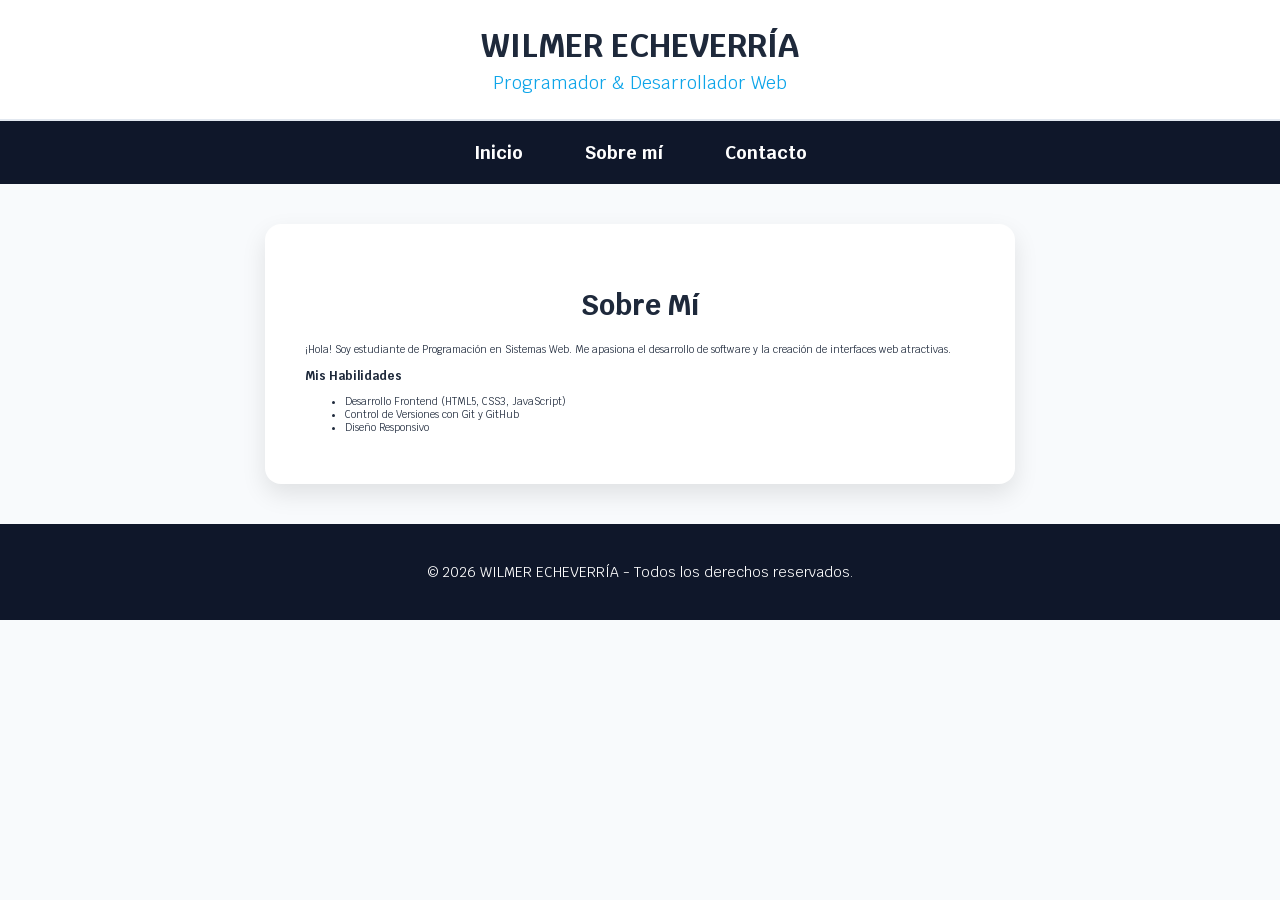
==== nosotros.html @ 616916e1 "Agrega js, validaciones, contador de clics y pagina nosotros.html" ====
<!DOCTYPE html>
<html lang="es">
<head>
    <meta charset="UTF-8">
    <meta name="viewport" content="width=device-width, initial-scale=1.0">
    <title>Sobre Mí - Wilmer Echeverría</title>
    <link href="https://fonts.googleapis.com/css2?family=Krub:wght@400;700&display=swap" rel="stylesheet">
    <link rel="stylesheet" href="css/styles.css">
</head>
<body>

    <header>
        <h1 class="titulo">
            WILMER ECHEVERRÍA
            <span>Programador & Desarrollador Web</span>
        </h1>
    </header>

    <div class="nav-bg">
        <nav class="navegacion-principal">
            <a href="index.html">Inicio</a>
            <a href="nosotros.html">Sobre mí</a>
            <a href="index.html#contacto">Contacto</a>
        </nav>
    </div>

    <main class="contacto">
        <h2>Sobre Mí</h2>
        <p>¡Hola! Soy estudiante de Programación en Sistemas Web. Me apasiona el desarrollo de software y la creación de interfaces web atractivas.</p>
        
        <h3>Mis Habilidades</h3>
        <ul>
            <li>Desarrollo Frontend (HTML5, CSS3, JavaScript)</li>
            <li>Control de Versiones con Git y GitHub</li>
            <li>Diseño Responsivo</li>
        </ul>
    </main>

    <footer class="footer">
        <p>&copy; 2026 WILMER ECHEVERRÍA - Todos los derechos reservados.</p>
    </footer>

    <script src="js/script.js"></script>
</body>
</html>
---- css/styles.css ----
:root {
    /* Nueva Paleta de Colores Personalizada */
    --blanco: #ffffff;
    --oscuro: #1e293b;        /* Azul oscuro moderno */
    --primario: #0ea5e9;      /* Azul cian vibrante */
    --secundario: #0f172a;    /* Fondo de navegación y encabezados */
    --fondo-suave: #f8fafc;   /* Gris de fondo limpio */
    --sombra: rgba(0, 0, 0, 0.1);
}

* {
    box-sizing: border-box;
}

html {
    font-size: 62.5%;
}

body {
    font-family: 'Krub', sans-serif;
    margin: 0;
    background-color: var(--fondo-suave);
    color: var(--oscuro);
}

.contenedor {
    margin: 0 auto;
    max-width: 110rem;
    width: 90%;
}

/* Encabezado */
header {
    background-color: var(--blanco);
    padding: 2.5rem 0;
    border-bottom: 2px solid #e2e8f0;
}

h1 {
    font-size: 3.2rem;
    text-align: center;
    color: var(--oscuro);
    margin: 0;
    font-weight: 700;
}

h1 span {
    display: block;
    font-size: 1.8rem;
    color: var(--primario);
    font-weight: 400;
    margin-top: 0.5rem;
}

/* Navegación */
.nav-bg {
    background-color: var(--secundario);
}

.navegacion-principal {
    display: flex;
    justify-content: center;
    gap: 3rem;
    padding: 1.2rem 0;
}

.navegacion-principal a {
    color: var(--blanco);
    text-decoration: none;
    font-size: 1.8rem;
    font-weight: bold;
    padding: 0.8rem 1.6rem;
    border-radius: 0.8rem;
    transition: all 0.3s ease;
}

.navegacion-principal a:hover {
    background-color: var(--primario);
    color: var(--blanco);
}

/* Hero */
.hero {
    /* Reemplaza 'fondo-hero.png' por el nombre y extensión exactos de tu imagen */
    background-image: linear-gradient(135deg, rgba(15, 23, 42, 0.7), rgba(14, 165, 233, 0.7)), url('../img/fondo-hero.jpg');
    background-repeat: no-repeat;
    background-size: cover;
    background-position: center;
    height: 450px;
    position: relative;
    display: flex;
    align-items: center;
    justify-content: center;
}

.contenido-hero {
    text-align: center;
    color: var(--blanco);
}

.contenido-hero h2 {
    font-size: 3.5rem;
    margin-bottom: 1rem;
}

.contenido-hero span {
    color: var(--primario);
}

.ubicacion p {
    font-size: 2rem;
    margin: 0.5rem 0;
}

/* Botón */
.boton {
    background-color: var(--primario);
    color: var(--blanco);
    padding: 1.2rem 3.5rem;
    margin-top: 2rem;
    font-size: 1.8rem;
    text-decoration: none;
    text-transform: uppercase;
    font-weight: bold;
    border-radius: 0.8rem;
    display: inline-block;
    border: none;
    cursor: pointer;
    box-shadow: 0 4px 10px var(--sombra);
    transition: transform 0.2s ease, background-color 0.3s ease;
}

.boton:hover {
    background-color: #0284c7;
    transform: translateY(-2px);
}

/* Formulario de Contacto */
.contacto {
    background-color: var(--blanco);
    padding: 4rem;
    border-radius: 1.6rem;
    max-width: 750px;
    margin: 4rem auto;
    box-shadow: 0 10px 25px var(--sombra);
}

.contacto h2 {
    color: var(--oscuro);
    text-align: center;
    font-size: 2.8rem;
    margin-bottom: 2rem;
}

label {
    color: var(--oscuro);
    font-weight: bold;
    display: block;
    margin-bottom: 0.8rem;
    font-size: 1.5rem;
}

input,
textarea,
select {
    width: 100%;
    padding: 1.2rem;
    border: 1px solid #cbd5e1;
    border-radius: 0.8rem;
    margin-bottom: 2rem;
    font-size: 1.6rem;
    font-family: inherit;
    background-color: #f8fafc;
}

input:focus,
textarea:focus {
    outline: 2px solid var(--primario);
    background-color: var(--blanco);
}

textarea {
    height: 18rem;
    resize: vertical;
}

/* Footer */
.footer {
    text-align: center;
    padding: 2.5rem 0;
    background-color: var(--secundario);
    color: var(--blanco);
    font-size: 1.4rem;
    margin-top: 4rem;
}

img {
    border-radius: 12px;
    max-width: 100%;
}



/* ==========================================
   RESPONSIVE DESIGN (Media Queries)
   ========================================== */

/* Pantallas móviles (menos de 768px) */
@media (max-width: 768px) {
    .navegacion-principal {
        flex-direction: column; /* Apila los botones de navegación */
        align-items: center;
        gap: 1rem;
    }

    .navegacion-principal a {
        width: 100%;
        text-align: center;
    }

    .hero {
        height: 350px;
        padding: 2rem;
    }

    .contenido-hero h2 {
        font-size: 2.4rem;
    }

    .contacto {
        padding: 2rem;
        width: 95%;
    }

    h1 {
        font-size: 2.5rem;
    }
}
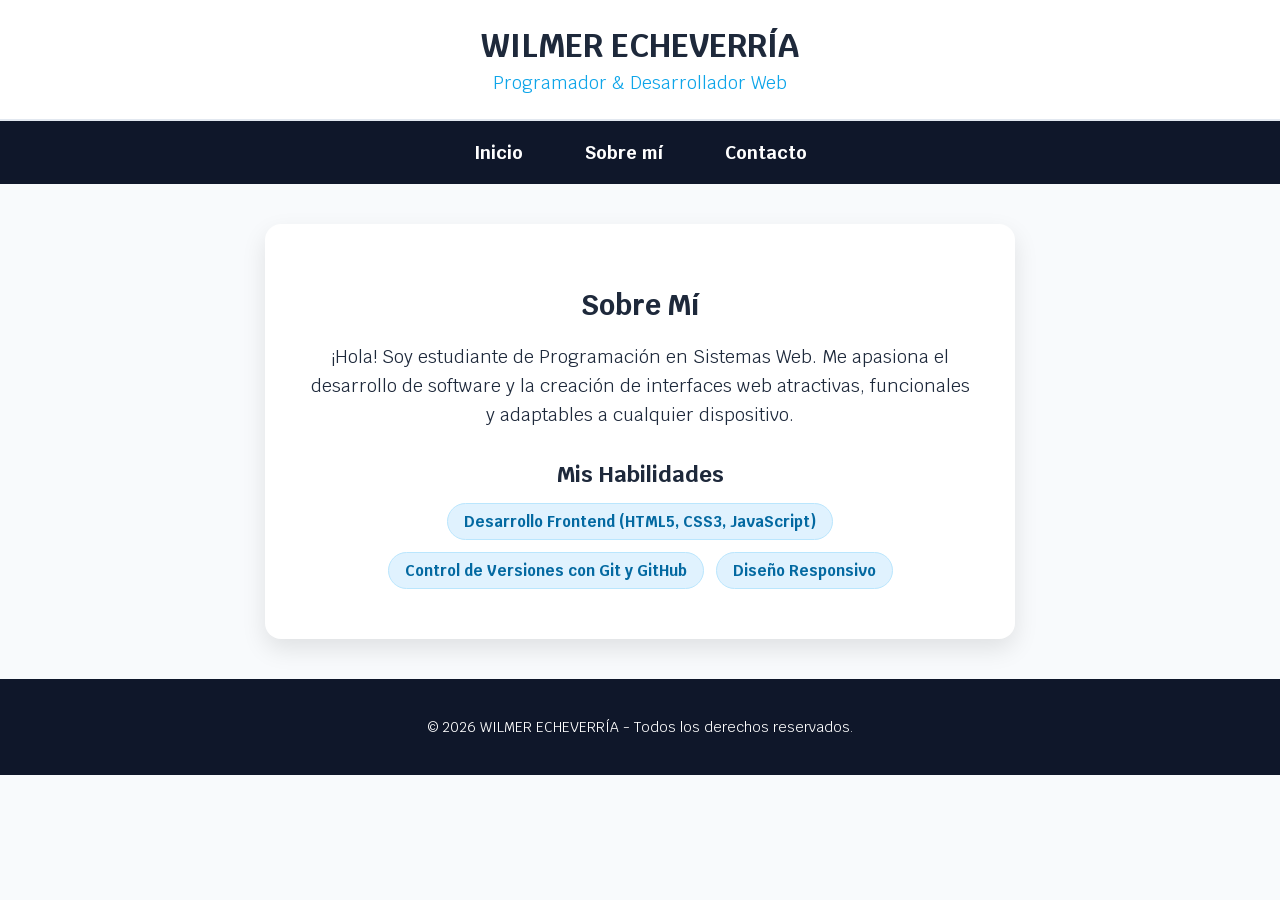
==== commit 3d611e2f: "Documenta y optimiza estructura semantica en nosotros.html" ====
--- a/nosotros.html
+++ b/nosotros.html
@@ -1,14 +1,24 @@
 <!DOCTYPE html>
 <html lang="es">
 <head>
+    <!-- Configuración de caracteres y adaptabilidad en dispositivos móviles -->
     <meta charset="UTF-8">
     <meta name="viewport" content="width=device-width, initial-scale=1.0">
     <title>Sobre Mí - Wilmer Echeverría</title>
+
+    <!-- Carga de la tipografía principal desde Google Fonts -->
     <link href="https://fonts.googleapis.com/css2?family=Krub:wght@400;700&display=swap" rel="stylesheet">
+
+    <!-- Optimización y vinculación de la hoja de estilos CSS -->
+    <link rel="preload" href="css/styles.css" as="style">
     <link rel="stylesheet" href="css/styles.css">
 </head>
+
 <body>
 
+    <!-- ==========================================
+         1. ENCABEZADO PRINCIPAL (HEADER)
+         ========================================== -->
     <header>
         <h1 class="titulo">
             WILMER ECHEVERRÍA
@@ -16,30 +26,44 @@
         </h1>
     </header>
 
+    <!-- ==========================================
+         2. NAVEGACIÓN PRINCIPAL
+         ========================================== -->
     <div class="nav-bg">
-        <nav class="navegacion-principal">
+        <nav class="navegacion-principal contenedor">
             <a href="index.html">Inicio</a>
             <a href="nosotros.html">Sobre mí</a>
             <a href="index.html#contacto">Contacto</a>
         </nav>
     </div>
 
-    <main class="contacto">
-        <h2>Sobre Mí</h2>
-        <p>¡Hola! Soy estudiante de Programación en Sistemas Web. Me apasiona el desarrollo de software y la creación de interfaces web atractivas.</p>
-        
-        <h3>Mis Habilidades</h3>
-        <ul>
-            <li>Desarrollo Frontend (HTML5, CSS3, JavaScript)</li>
-            <li>Control de Versiones con Git y GitHub</li>
-            <li>Diseño Responsivo</li>
-        </ul>
+    <!-- ==========================================
+         3. CONTENIDO PRINCIPAL (MAIN)
+         ========================================== -->
+    <main class="contenedor">
+        <!-- Tarjeta de información personal -->
+        <section class="contacto">
+            <h2>Sobre Mí</h2>
+            <p>¡Hola! Soy estudiante de Programación en Sistemas Web. Me apasiona el desarrollo de software y la creación de interfaces web atractivas, funcionales y adaptables a cualquier dispositivo.</p>
+            
+            <h3>Mis Habilidades</h3>
+            <!-- Lista adaptada dinámicamente mediante las cápsulas CSS -->
+            <ul>
+                <li>Desarrollo Frontend (HTML5, CSS3, JavaScript)</li>
+                <li>Control de Versiones con Git y GitHub</li>
+                <li>Diseño Responsivo</li>
+            </ul>
+        </section>
     </main>
 
+    <!-- ==========================================
+         4. PIE DE PÁGINA (FOOTER)
+         ========================================== -->
     <footer class="footer">
         <p>&copy; 2026 WILMER ECHEVERRÍA - Todos los derechos reservados.</p>
     </footer>
 
+    <!-- Script de interacción JavaScript -->
     <script src="js/script.js"></script>
 </body>
 </html>
--- a/css/styles.css
+++ b/css/styles.css
@@ -1,21 +1,30 @@
+/* ==========================================
+   1. VARIABLES DE ENTORNO Y PALETA DE COLORES
+   ========================================== */
 :root {
-    /* Nueva Paleta de Colores Personalizada */
     --blanco: #ffffff;
-    --oscuro: #1e293b;        /* Azul oscuro moderno */
-    --primario: #0ea5e9;      /* Azul cian vibrante */
-    --secundario: #0f172a;    /* Fondo de navegación y encabezados */
-    --fondo-suave: #f8fafc;   /* Gris de fondo limpio */
-    --sombra: rgba(0, 0, 0, 0.1);
-}
-
+    --oscuro: #1e293b;        /* Azul oscuro moderno para textos e interfaces */
+    --primario: #0ea5e9;      /* Azul cian vibrante para acentos y botones */
+    --secundario: #0f172a;    /* Azul profundo para navegación y footers */
+    --fondo-suave: #f8fafc;   /* Gris claro de fondo general */
+    --sombra: rgba(0, 0, 0, 0.1); /* Sombra difuminada para tarjetas */
+}
+
+/* ==========================================
+   2. REINICIO DE ESTILOS Y BASE GLOBAL
+   ========================================== */
+/* Aplica el modelo de caja border-box a todos los elementos */
 * {
     box-sizing: border-box;
 }
 
+/* Establece 1rem = 10px para facilitar el escalado tipográfico */
 html {
     font-size: 62.5%;
-}
-
+    scroll-behavior: smooth;
+}
+
+/* Configuración básica de tipografía, márgenes y color de fondo general */
 body {
     font-family: 'Krub', sans-serif;
     margin: 0;
@@ -23,13 +32,16 @@
     color: var(--oscuro);
 }
 
+/* Contenedor genérico para centrar contenido */
 .contenedor {
     margin: 0 auto;
     max-width: 110rem;
     width: 90%;
 }
 
-/* Encabezado */
+/* ==========================================
+   3. ENCABEZADO PRINCIPAL (HEADER)
+   ========================================== */
 header {
     background-color: var(--blanco);
     padding: 2.5rem 0;
@@ -44,6 +56,7 @@
     font-weight: 700;
 }
 
+/* Subtítulo bajo el nombre */
 h1 span {
     display: block;
     font-size: 1.8rem;
@@ -52,11 +65,15 @@
     margin-top: 0.5rem;
 }
 
-/* Navegación */
+/* ==========================================
+   4. MENÚ DE NAVEGACIÓN
+   ========================================== */
+/* Franja de fondo de la barra de navegación */
 .nav-bg {
     background-color: var(--secundario);
 }
 
+/* Alineación horizontal de enlaces de navegación */
 .navegacion-principal {
     display: flex;
     justify-content: center;
@@ -64,6 +81,7 @@
     padding: 1.2rem 0;
 }
 
+/* Estilos de los botones del menú */
 .navegacion-principal a {
     color: var(--blanco);
     text-decoration: none;
@@ -74,14 +92,17 @@
     transition: all 0.3s ease;
 }
 
+/* Efecto hover al pasar el cursor sobre las pestañas */
 .navegacion-principal a:hover {
     background-color: var(--primario);
     color: var(--blanco);
 }
 
-/* Hero */
+/* ==========================================
+   5. SECCIÓN PRINCIPAL (HERO)
+   ========================================== */
+/* Banner con superposición de imagen de fondo y degradado azul */
 .hero {
-    /* Reemplaza 'fondo-hero.png' por el nombre y extensión exactos de tu imagen */
     background-image: linear-gradient(135deg, rgba(15, 23, 42, 0.7), rgba(14, 165, 233, 0.7)), url('../img/fondo-hero.jpg');
     background-repeat: no-repeat;
     background-size: cover;
@@ -112,7 +133,10 @@
     margin: 0.5rem 0;
 }
 
-/* Botón */
+/* ==========================================
+   6. BOTONES GENERALES Y COMPONENTES
+   ========================================== */
+/* Botón genérico (usado en el Hero) */
 .boton {
     background-color: var(--primario);
     color: var(--blanco);
@@ -135,7 +159,10 @@
     transform: translateY(-2px);
 }
 
-/* Formulario de Contacto */
+/* ==========================================
+   7. FORMULARIO DE CONTACTO Y CONTENEDOR TIPO TARJETA
+   ========================================== */
+/* Estructura básica para la tarjeta (usado en index.html y nosotros.html) */
 .contacto {
     background-color: var(--blanco);
     padding: 4rem;
@@ -152,6 +179,25 @@
     margin-bottom: 2rem;
 }
 
+/* Textos de párrafos dentro de la tarjeta contenedora */
+.contacto p {
+    font-size: 1.8rem;
+    line-height: 1.6;
+    color: var(--oscuro);
+    text-align: center;
+    margin-bottom: 2.5rem;
+}
+
+/* Subtítulos secundarios dentro de la tarjeta */
+.contacto h3 {
+    font-size: 2.2rem;
+    color: var(--oscuro);
+    text-align: center;
+    margin-top: 3rem;
+    margin-bottom: 1.5rem;
+}
+
+/* Estilos de etiquetas del formulario */
 label {
     color: var(--oscuro);
     font-weight: bold;
@@ -160,6 +206,7 @@
     font-size: 1.5rem;
 }
 
+/* Estilos de campos de texto de entrada */
 input,
 textarea,
 select {
@@ -173,6 +220,7 @@
     background-color: #f8fafc;
 }
 
+/* Resaltado azul al seleccionar un campo de entrada */
 input:focus,
 textarea:focus {
     outline: 2px solid var(--primario);
@@ -184,7 +232,54 @@
     resize: vertical;
 }
 
-/* Footer */
+/* Estilos homologados del botón Enviar del formulario */
+.contacto button[type="submit"] {
+    background-color: var(--primario);
+    color: var(--blanco);
+    padding: 1.2rem 3.5rem;
+    font-size: 1.8rem;
+    text-transform: uppercase;
+    font-weight: bold;
+    border-radius: 0.8rem;
+    display: block;
+    margin: 2rem auto 0 auto;
+    border: none;
+    cursor: pointer;
+    box-shadow: 0 4px 10px var(--sombra);
+    transition: transform 0.2s ease, background-color 0.3s ease;
+}
+
+.contacto button[type="submit"]:hover {
+    background-color: #0284c7;
+    transform: translateY(-2px);
+}
+
+/* ==========================================
+   8. COMPONENTE DE LISTA DE HABILIDADES (NOSOTROS)
+   ========================================== */
+/* Transforma la lista ul simple en cápsulas o badges */
+.contacto ul {
+    list-style: none;
+    padding: 0;
+    display: flex;
+    flex-wrap: wrap;
+    justify-content: center;
+    gap: 1.2rem;
+}
+
+.contacto ul li {
+    background-color: #e0f2fe;
+    color: #0369a1;
+    font-size: 1.5rem;
+    font-weight: bold;
+    padding: 0.8rem 1.6rem;
+    border-radius: 2rem;
+    border: 1px solid #bae6fd;
+}
+
+/* ==========================================
+   9. PIE DE PÁGINA (FOOTER) Y MULTIMEDIA
+   ========================================== */
 .footer {
     text-align: center;
     padding: 2.5rem 0;
@@ -199,16 +294,13 @@
     max-width: 100%;
 }
 
-
-
-/* ==========================================
-   RESPONSIVE DESIGN (Media Queries)
-   ========================================== */
-
-/* Pantallas móviles (menos de 768px) */
+/* ==========================================
+   10. DISEÑO RESPONSIVO (MEDIA QUERIES)
+   ========================================== */
+/* Ajustes automáticos para pantallas móviles (menos de 768px) */
 @media (max-width: 768px) {
     .navegacion-principal {
-        flex-direction: column; /* Apila los botones de navegación */
+        flex-direction: column; /* Apila el menú verticalmente */
         align-items: center;
         gap: 1rem;
     }
--- a/css/styles.css
+++ b/css/styles.css
@@ -1,21 +1,30 @@
+/* ==========================================
+   1. VARIABLES DE ENTORNO Y PALETA DE COLORES
+   ========================================== */
 :root {
-    /* Nueva Paleta de Colores Personalizada */
     --blanco: #ffffff;
-    --oscuro: #1e293b;        /* Azul oscuro moderno */
-    --primario: #0ea5e9;      /* Azul cian vibrante */
-    --secundario: #0f172a;    /* Fondo de navegación y encabezados */
-    --fondo-suave: #f8fafc;   /* Gris de fondo limpio */
-    --sombra: rgba(0, 0, 0, 0.1);
-}
-
+    --oscuro: #1e293b;        /* Azul oscuro moderno para textos e interfaces */
+    --primario: #0ea5e9;      /* Azul cian vibrante para acentos y botones */
+    --secundario: #0f172a;    /* Azul profundo para navegación y footers */
+    --fondo-suave: #f8fafc;   /* Gris claro de fondo general */
+    --sombra: rgba(0, 0, 0, 0.1); /* Sombra difuminada para tarjetas */
+}
+
+/* ==========================================
+   2. REINICIO DE ESTILOS Y BASE GLOBAL
+   ========================================== */
+/* Aplica el modelo de caja border-box a todos los elementos */
 * {
     box-sizing: border-box;
 }
 
+/* Establece 1rem = 10px para facilitar el escalado tipográfico */
 html {
     font-size: 62.5%;
-}
-
+    scroll-behavior: smooth;
+}
+
+/* Configuración básica de tipografía, márgenes y color de fondo general */
 body {
     font-family: 'Krub', sans-serif;
     margin: 0;
@@ -23,13 +32,16 @@
     color: var(--oscuro);
 }
 
+/* Contenedor genérico para centrar contenido */
 .contenedor {
     margin: 0 auto;
     max-width: 110rem;
     width: 90%;
 }
 
-/* Encabezado */
+/* ==========================================
+   3. ENCABEZADO PRINCIPAL (HEADER)
+   ========================================== */
 header {
     background-color: var(--blanco);
     padding: 2.5rem 0;
@@ -44,6 +56,7 @@
     font-weight: 700;
 }
 
+/* Subtítulo bajo el nombre */
 h1 span {
     display: block;
     font-size: 1.8rem;
@@ -52,11 +65,15 @@
     margin-top: 0.5rem;
 }
 
-/* Navegación */
+/* ==========================================
+   4. MENÚ DE NAVEGACIÓN
+   ========================================== */
+/* Franja de fondo de la barra de navegación */
 .nav-bg {
     background-color: var(--secundario);
 }
 
+/* Alineación horizontal de enlaces de navegación */
 .navegacion-principal {
     display: flex;
     justify-content: center;
@@ -64,6 +81,7 @@
     padding: 1.2rem 0;
 }
 
+/* Estilos de los botones del menú */
 .navegacion-principal a {
     color: var(--blanco);
     text-decoration: none;
@@ -74,14 +92,17 @@
     transition: all 0.3s ease;
 }
 
+/* Efecto hover al pasar el cursor sobre las pestañas */
 .navegacion-principal a:hover {
     background-color: var(--primario);
     color: var(--blanco);
 }
 
-/* Hero */
+/* ==========================================
+   5. SECCIÓN PRINCIPAL (HERO)
+   ========================================== */
+/* Banner con superposición de imagen de fondo y degradado azul */
 .hero {
-    /* Reemplaza 'fondo-hero.png' por el nombre y extensión exactos de tu imagen */
     background-image: linear-gradient(135deg, rgba(15, 23, 42, 0.7), rgba(14, 165, 233, 0.7)), url('../img/fondo-hero.jpg');
     background-repeat: no-repeat;
     background-size: cover;
@@ -112,7 +133,10 @@
     margin: 0.5rem 0;
 }
 
-/* Botón */
+/* ==========================================
+   6. BOTONES GENERALES Y COMPONENTES
+   ========================================== */
+/* Botón genérico (usado en el Hero) */
 .boton {
     background-color: var(--primario);
     color: var(--blanco);
@@ -135,7 +159,10 @@
     transform: translateY(-2px);
 }
 
-/* Formulario de Contacto */
+/* ==========================================
+   7. FORMULARIO DE CONTACTO Y CONTENEDOR TIPO TARJETA
+   ========================================== */
+/* Estructura básica para la tarjeta (usado en index.html y nosotros.html) */
 .contacto {
     background-color: var(--blanco);
     padding: 4rem;
@@ -152,6 +179,25 @@
     margin-bottom: 2rem;
 }
 
+/* Textos de párrafos dentro de la tarjeta contenedora */
+.contacto p {
+    font-size: 1.8rem;
+    line-height: 1.6;
+    color: var(--oscuro);
+    text-align: center;
+    margin-bottom: 2.5rem;
+}
+
+/* Subtítulos secundarios dentro de la tarjeta */
+.contacto h3 {
+    font-size: 2.2rem;
+    color: var(--oscuro);
+    text-align: center;
+    margin-top: 3rem;
+    margin-bottom: 1.5rem;
+}
+
+/* Estilos de etiquetas del formulario */
 label {
     color: var(--oscuro);
     font-weight: bold;
@@ -160,6 +206,7 @@
     font-size: 1.5rem;
 }
 
+/* Estilos de campos de texto de entrada */
 input,
 textarea,
 select {
@@ -173,6 +220,7 @@
     background-color: #f8fafc;
 }
 
+/* Resaltado azul al seleccionar un campo de entrada */
 input:focus,
 textarea:focus {
     outline: 2px solid var(--primario);
@@ -184,7 +232,54 @@
     resize: vertical;
 }
 
-/* Footer */
+/* Estilos homologados del botón Enviar del formulario */
+.contacto button[type="submit"] {
+    background-color: var(--primario);
+    color: var(--blanco);
+    padding: 1.2rem 3.5rem;
+    font-size: 1.8rem;
+    text-transform: uppercase;
+    font-weight: bold;
+    border-radius: 0.8rem;
+    display: block;
+    margin: 2rem auto 0 auto;
+    border: none;
+    cursor: pointer;
+    box-shadow: 0 4px 10px var(--sombra);
+    transition: transform 0.2s ease, background-color 0.3s ease;
+}
+
+.contacto button[type="submit"]:hover {
+    background-color: #0284c7;
+    transform: translateY(-2px);
+}
+
+/* ==========================================
+   8. COMPONENTE DE LISTA DE HABILIDADES (NOSOTROS)
+   ========================================== */
+/* Transforma la lista ul simple en cápsulas o badges */
+.contacto ul {
+    list-style: none;
+    padding: 0;
+    display: flex;
+    flex-wrap: wrap;
+    justify-content: center;
+    gap: 1.2rem;
+}
+
+.contacto ul li {
+    background-color: #e0f2fe;
+    color: #0369a1;
+    font-size: 1.5rem;
+    font-weight: bold;
+    padding: 0.8rem 1.6rem;
+    border-radius: 2rem;
+    border: 1px solid #bae6fd;
+}
+
+/* ==========================================
+   9. PIE DE PÁGINA (FOOTER) Y MULTIMEDIA
+   ========================================== */
 .footer {
     text-align: center;
     padding: 2.5rem 0;
@@ -199,16 +294,13 @@
     max-width: 100%;
 }
 
-
-
-/* ==========================================
-   RESPONSIVE DESIGN (Media Queries)
-   ========================================== */
-
-/* Pantallas móviles (menos de 768px) */
+/* ==========================================
+   10. DISEÑO RESPONSIVO (MEDIA QUERIES)
+   ========================================== */
+/* Ajustes automáticos para pantallas móviles (menos de 768px) */
 @media (max-width: 768px) {
     .navegacion-principal {
-        flex-direction: column; /* Apila los botones de navegación */
+        flex-direction: column; /* Apila el menú verticalmente */
         align-items: center;
         gap: 1rem;
     }
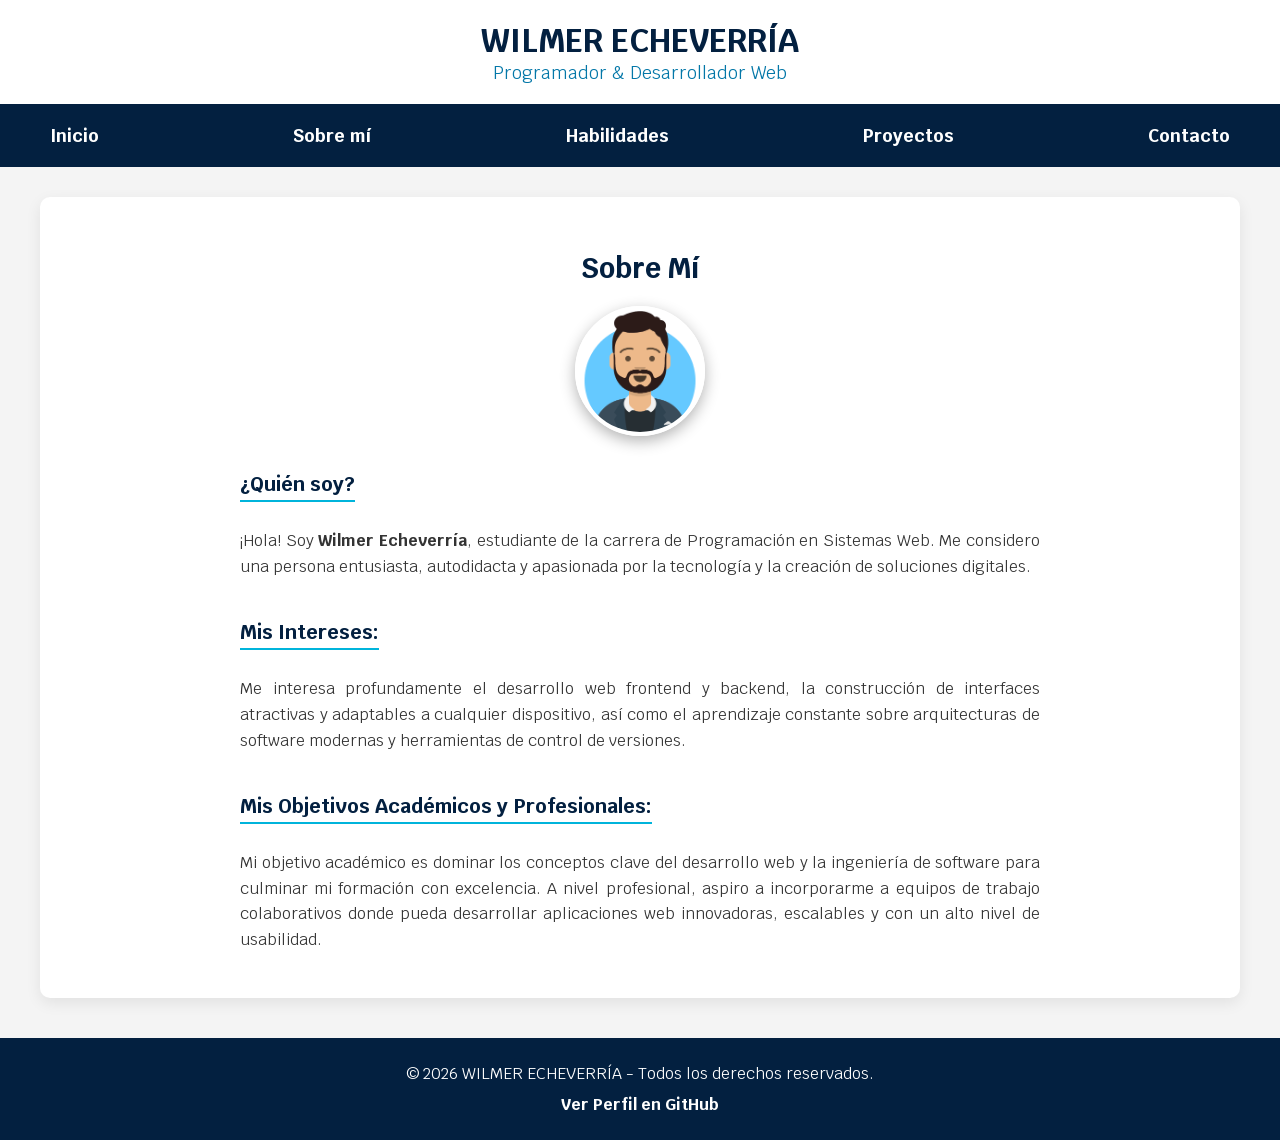
==== commit 94aa54c0: "Ajustes finales de alineado de texto" ====
--- a/nosotros.html
+++ b/nosotros.html
@@ -1,24 +1,17 @@
 <!DOCTYPE html>
 <html lang="es">
 <head>
-    <!-- Configuración de caracteres y adaptabilidad en dispositivos móviles -->
     <meta charset="UTF-8">
     <meta name="viewport" content="width=device-width, initial-scale=1.0">
     <title>Sobre Mí - Wilmer Echeverría</title>
 
-    <!-- Carga de la tipografía principal desde Google Fonts -->
     <link href="https://fonts.googleapis.com/css2?family=Krub:wght@400;700&display=swap" rel="stylesheet">
-
-    <!-- Optimización y vinculación de la hoja de estilos CSS -->
     <link rel="preload" href="css/styles.css" as="style">
     <link rel="stylesheet" href="css/styles.css">
 </head>
 
 <body>
 
-    <!-- ==========================================
-         1. ENCABEZADO PRINCIPAL (HEADER)
-         ========================================== -->
     <header>
         <h1 class="titulo">
             WILMER ECHEVERRÍA
@@ -26,44 +19,50 @@
         </h1>
     </header>
 
-    <!-- ==========================================
-         2. NAVEGACIÓN PRINCIPAL
-         ========================================== -->
     <div class="nav-bg">
         <nav class="navegacion-principal contenedor">
             <a href="index.html">Inicio</a>
             <a href="nosotros.html">Sobre mí</a>
+            <a href="habilidades.html">Habilidades</a>
+            <a href="proyectos.html">Proyectos</a>
             <a href="index.html#contacto">Contacto</a>
         </nav>
     </div>
 
-    <!-- ==========================================
-         3. CONTENIDO PRINCIPAL (MAIN)
-         ========================================== -->
-    <main class="contenedor">
-        <!-- Tarjeta de información personal -->
-        <section class="contacto">
+    <main class="contenedor sombra">
+        <section class="seccion-nosotros">
             <h2>Sobre Mí</h2>
-            <p>¡Hola! Soy estudiante de Programación en Sistemas Web. Me apasiona el desarrollo de software y la creación de interfaces web atractivas, funcionales y adaptables a cualquier dispositivo.</p>
-            
-            <h3>Mis Habilidades</h3>
-            <!-- Lista adaptada dinámicamente mediante las cápsulas CSS -->
-            <ul>
-                <li>Desarrollo Frontend (HTML5, CSS3, JavaScript)</li>
-                <li>Control de Versiones con Git y GitHub</li>
-                <li>Diseño Responsivo</li>
-            </ul>
+
+            <img src="img/avatar.png" alt="Avatar de Wilmer Echeverría" class="imagen-perfil">
+
+            <div class="contenido-nosotros">
+                <h3>¿Quién soy?</h3>
+                <p>
+                    ¡Hola! Soy <strong>Wilmer Echeverría</strong>, estudiante de la carrera de Programación en Sistemas Web. Me considero una persona entusiasta, autodidacta y apasionada por la tecnología y la creación de soluciones digitales.
+                </p>
+
+                <h3>Mis Intereses:</h3>
+                <p>
+                    Me interesa profundamente el desarrollo web frontend y backend, la construcción de interfaces atractivas y adaptables a cualquier dispositivo, así como el aprendizaje constante sobre arquitecturas de software modernas y herramientas de control de versiones.
+                </p>
+
+                <h3>Mis Objetivos Académicos y Profesionales:</h3>
+                <p>
+                    Mi objetivo académico es dominar los conceptos clave del desarrollo web y la ingeniería de software para culminar mi formación con excelencia. A nivel profesional, aspiro a incorporarme a equipos de trabajo colaborativos donde pueda desarrollar aplicaciones web innovadoras, escalables y con un alto nivel de usabilidad.
+                </p>
+            </div>
         </section>
     </main>
 
-    <!-- ==========================================
-         4. PIE DE PÁGINA (FOOTER)
-         ========================================== -->
     <footer class="footer">
         <p>&copy; 2026 WILMER ECHEVERRÍA - Todos los derechos reservados.</p>
+        <p>
+            <a href="https://github.com/wecheverria-ecotec" target="_blank" rel="noopener noreferrer" class="enlace-github">
+                Ver Perfil en GitHub
+            </a>
+        </p>
     </footer>
 
-    <!-- Script de interacción JavaScript -->
     <script src="js/script.js"></script>
 </body>
 </html>
--- a/css/styles.css
+++ b/css/styles.css
@@ -1,330 +1,383 @@
 /* ==========================================
-   1. VARIABLES DE ENTORNO Y PALETA DE COLORES
+   1. VARIABLES CSS Y CONFIGURACIÓN GENERAL
    ========================================== */
 :root {
+    --primario: #0377a8;
+    --secundario: #0097a7;
+    --oscuro: #032040;
     --blanco: #ffffff;
-    --oscuro: #1e293b;        /* Azul oscuro moderno para textos e interfaces */
-    --primario: #0ea5e9;      /* Azul cian vibrante para acentos y botones */
-    --secundario: #0f172a;    /* Azul profundo para navegación y footers */
-    --fondo-suave: #f8fafc;   /* Gris claro de fondo general */
-    --sombra: rgba(0, 0, 0, 0.1); /* Sombra difuminada para tarjetas */
-}
-
-/* ==========================================
-   2. REINICIO DE ESTILOS Y BASE GLOBAL
-   ========================================== */
-/* Aplica el modelo de caja border-box a todos los elementos */
-* {
-    box-sizing: border-box;
-}
-
-/* Establece 1rem = 10px para facilitar el escalado tipográfico */
+    --gris-claro: #f4f4f4;
+    --celeste-brillante: #00B4DB;
+    --celeste-hover: #0083B0;
+}
+
 html {
     font-size: 62.5%;
+    box-sizing: border-box;
     scroll-behavior: smooth;
 }
 
-/* Configuración básica de tipografía, márgenes y color de fondo general */
+*, *:before, *:after {
+    box-sizing: inherit;
+}
+
 body {
     font-family: 'Krub', sans-serif;
+    font-size: 1.6rem;
+    background-color: var(--gris-claro);
+    color: #333333;
     margin: 0;
-    background-color: var(--fondo-suave);
+    padding: 0;
+}
+
+/* ==========================================
+   2. REUTILIZABLES Y CONTENEDORES
+   ========================================== */
+.contenedor {
+    max-width: 120rem;
+    margin: 0 auto;
+    padding: 0 2rem;
+}
+
+.sombra {
+    background-color: var(--blanco);
+    padding: 3rem;
+    border-radius: 1rem;
+    box-shadow: 0px 5px 15px rgba(0, 0, 0, 0.08);
+    margin-top: 3rem;
+    margin-bottom: 3rem;
+}
+
+h1, h2, h3 {
+    text-align: center;
     color: var(--oscuro);
 }
 
-/* Contenedor genérico para centrar contenido */
-.contenedor {
-    margin: 0 auto;
-    max-width: 110rem;
-    width: 90%;
-}
-
-/* ==========================================
-   3. ENCABEZADO PRINCIPAL (HEADER)
+h2 {
+    font-size: 2.8rem;
+    margin-bottom: 2rem;
+}
+
+/* ==========================================
+   3. ENCABEZADO Y NAVEGACIÓN
    ========================================== */
 header {
     background-color: var(--blanco);
-    padding: 2.5rem 0;
-    border-bottom: 2px solid #e2e8f0;
-}
-
-h1 {
+    padding: 2rem 0;
+}
+
+.titulo {
     font-size: 3.2rem;
-    text-align: center;
-    color: var(--oscuro);
+    font-weight: 700;
     margin: 0;
-    font-weight: 700;
-}
-
-/* Subtítulo bajo el nombre */
-h1 span {
+}
+
+.titulo span {
     display: block;
     font-size: 1.8rem;
     color: var(--primario);
     font-weight: 400;
-    margin-top: 0.5rem;
-}
-
-/* ==========================================
-   4. MENÚ DE NAVEGACIÓN
-   ========================================== */
-/* Franja de fondo de la barra de navegación */
+}
+
 .nav-bg {
-    background-color: var(--secundario);
-}
-
-/* Alineación horizontal de enlaces de navegación */
+    background-color: var(--oscuro);
+}
+
 .navegacion-principal {
     display: flex;
-    justify-content: center;
-    gap: 3rem;
-    padding: 1.2rem 0;
-}
-
-/* Estilos de los botones del menú */
+    justify-content: space-between;
+    align-items: center;
+    padding: 1rem 0;
+}
+
 .navegacion-principal a {
     color: var(--blanco);
     text-decoration: none;
     font-size: 1.8rem;
-    font-weight: bold;
-    padding: 0.8rem 1.6rem;
-    border-radius: 0.8rem;
-    transition: all 0.3s ease;
-}
-
-/* Efecto hover al pasar el cursor sobre las pestañas */
+    font-weight: 700;
+    padding: 1rem;
+    transition: color 0.3s ease;
+}
+
 .navegacion-principal a:hover {
-    background-color: var(--primario);
-    color: var(--blanco);
-}
-
-/* ==========================================
-   5. SECCIÓN PRINCIPAL (HERO)
-   ========================================== */
-/* Banner con superposición de imagen de fondo y degradado azul */
+    color: var(--celeste-brillante);
+}
+
+/* ==========================================
+   4. SECCIÓN HERO (BANNER PRINCIPAL)
+   ========================================== */
 .hero {
-    background-image: linear-gradient(135deg, rgba(15, 23, 42, 0.7), rgba(14, 165, 233, 0.7)), url('../img/fondo-hero.jpg');
+    background-image: linear-gradient(rgba(3, 32, 64, 0.7), rgba(3, 32, 64, 0.7)), url('../img/fondo-hero.jpg');
     background-repeat: no-repeat;
     background-size: cover;
     background-position: center;
     height: 450px;
-    position: relative;
     display: flex;
     align-items: center;
     justify-content: center;
-}
-
-.contenido-hero {
     text-align: center;
     color: var(--blanco);
 }
 
 .contenido-hero h2 {
-    font-size: 3.5rem;
+    color: var(--blanco);
+    font-size: 3.6rem;
     margin-bottom: 1rem;
 }
 
-.contenido-hero span {
-    color: var(--primario);
-}
-
-.ubicacion p {
-    font-size: 2rem;
-    margin: 0.5rem 0;
-}
-
-/* ==========================================
-   6. BOTONES GENERALES Y COMPONENTES
-   ========================================== */
-/* Botón genérico (usado en el Hero) */
+.imagen-perfil {
+    width: 130px;
+    height: 130px;
+    border-radius: 50%;
+    object-fit: cover;
+    border: 4px solid var(--blanco);
+    box-shadow: 0px 5px 15px rgba(0, 0, 0, 0.3);
+    margin: 1rem auto;
+    display: block;
+}
+
+.descripcion-personal {
+    color: var(--blanco);
+    max-width: 600px;
+    margin: 1rem auto;
+    font-size: 1.6rem;
+    line-height: 1.5;
+}
+
+.ubicacion {
+    font-size: 1.6rem;
+    font-weight: bold;
+    margin-bottom: 1.5rem;
+}
+
 .boton {
-    background-color: var(--primario);
-    color: var(--blanco);
-    padding: 1.2rem 3.5rem;
-    margin-top: 2rem;
-    font-size: 1.8rem;
+    display: inline-block;
+    background-color: var(--celeste-brillante);
+    color: var(--blanco);
+    padding: 1rem 3rem;
     text-decoration: none;
+    font-weight: bold;
+    border-radius: 0.5rem;
     text-transform: uppercase;
-    font-weight: bold;
-    border-radius: 0.8rem;
-    display: inline-block;
-    border: none;
-    cursor: pointer;
-    box-shadow: 0 4px 10px var(--sombra);
-    transition: transform 0.2s ease, background-color 0.3s ease;
+    transition: background-color 0.3s ease, transform 0.2s ease;
 }
 
 .boton:hover {
-    background-color: #0284c7;
+    background-color: var(--celeste-hover);
     transform: translateY(-2px);
 }
 
 /* ==========================================
-   7. FORMULARIO DE CONTACTO Y CONTENEDOR TIPO TARJETA
-   ========================================== */
-/* Estructura básica para la tarjeta (usado en index.html y nosotros.html) */
-.contacto {
-    background-color: var(--blanco);
-    padding: 4rem;
-    border-radius: 1.6rem;
-    max-width: 750px;
-    margin: 4rem auto;
-    box-shadow: 0 10px 25px var(--sombra);
-}
-
-.contacto h2 {
+   5. SECCIÓN DE HABILIDADES
+   ========================================== */
+.contenedor-subtitulo {
+    text-align: center;
+}
+
+.subtitulo-habilidades {
+    text-align: center;
     color: var(--oscuro);
-    text-align: center;
-    font-size: 2.8rem;
-    margin-bottom: 2rem;
-}
-
-/* Textos de párrafos dentro de la tarjeta contenedora */
-.contacto p {
-    font-size: 1.8rem;
-    line-height: 1.6;
-    color: var(--oscuro);
-    text-align: center;
-    margin-bottom: 2.5rem;
-}
-
-/* Subtítulos secundarios dentro de la tarjeta */
-.contacto h3 {
     font-size: 2.2rem;
-    color: var(--oscuro);
-    text-align: center;
+    font-weight: bold;
     margin-top: 3rem;
     margin-bottom: 1.5rem;
-}
-
-/* Estilos de etiquetas del formulario */
-label {
-    color: var(--oscuro);
-    font-weight: bold;
-    display: block;
-    margin-bottom: 0.8rem;
-    font-size: 1.5rem;
-}
-
-/* Estilos de campos de texto de entrada */
-input,
-textarea,
-select {
-    width: 100%;
-    padding: 1.2rem;
-    border: 1px solid #cbd5e1;
-    border-radius: 0.8rem;
-    margin-bottom: 2rem;
-    font-size: 1.6rem;
-    font-family: inherit;
-    background-color: #f8fafc;
-}
-
-/* Resaltado azul al seleccionar un campo de entrada */
-input:focus,
-textarea:focus {
-    outline: 2px solid var(--primario);
-    background-color: var(--blanco);
-}
-
-textarea {
-    height: 18rem;
-    resize: vertical;
-}
-
-/* Estilos homologados del botón Enviar del formulario */
-.contacto button[type="submit"] {
-    background-color: var(--primario);
-    color: var(--blanco);
-    padding: 1.2rem 3.5rem;
-    font-size: 1.8rem;
-    text-transform: uppercase;
-    font-weight: bold;
-    border-radius: 0.8rem;
-    display: block;
-    margin: 2rem auto 0 auto;
-    border: none;
-    cursor: pointer;
-    box-shadow: 0 4px 10px var(--sombra);
-    transition: transform 0.2s ease, background-color 0.3s ease;
-}
-
-.contacto button[type="submit"]:hover {
-    background-color: #0284c7;
-    transform: translateY(-2px);
-}
-
-/* ==========================================
-   8. COMPONENTE DE LISTA DE HABILIDADES (NOSOTROS)
-   ========================================== */
-/* Transforma la lista ul simple en cápsulas o badges */
-.contacto ul {
+    border-bottom: 3px solid var(--celeste-brillante);
+    display: inline-block;
+    padding-bottom: 0.5rem;
+}
+
+.lista-habilidades {
     list-style: none;
     padding: 0;
     display: flex;
     flex-wrap: wrap;
     justify-content: center;
-    gap: 1.2rem;
-}
-
-.contacto ul li {
-    background-color: #e0f2fe;
-    color: #0369a1;
-    font-size: 1.5rem;
-    font-weight: bold;
-    padding: 0.8rem 1.6rem;
-    border-radius: 2rem;
-    border: 1px solid #bae6fd;
-}
-
-/* ==========================================
-   9. PIE DE PÁGINA (FOOTER) Y MULTIMEDIA
+    gap: 1.5rem;
+    margin: 2rem 0;
+}
+
+.lista-habilidades li {
+    background-color: var(--celeste-brillante);
+    color: var(--blanco);
+    font-size: 1.8rem;
+    font-weight: bold;
+    padding: 1.2rem 2.5rem;
+    border-radius: 1rem;
+    box-shadow: 0px 4px 10px rgba(0, 180, 219, 0.3);
+    transition: all 0.3s ease;
+}
+
+.lista-habilidades li:hover {
+    background-color: var(--celeste-hover);
+    transform: translateY(-3px);
+}
+
+/* ==========================================
+   6. SECCIÓN DE PROYECTOS Y GRILLA
+   ========================================== */
+.servicios {
+    display: flex;
+    flex-wrap: wrap;
+    gap: 2rem;
+    justify-content: center;
+}
+
+.servicio {
+    flex: 1 1 300px;
+    background-color: var(--blanco);
+    padding: 2rem;
+    border-radius: 0.8rem;
+    box-shadow: 0px 3px 10px rgba(0,0,0,0.05);
+    text-align: center;
+}
+
+.imagen-proyecto {
+    width: 100%;
+    height: 180px;
+    object-fit: cover;
+    border-radius: 0.8rem;
+    margin: 1rem 0;
+    box-shadow: 0px 3px 6px rgba(0, 0, 0, 0.1);
+}
+
+.boton-proyecto {
+    display: inline-block;
+    background-color: var(--secundario);
+    color: var(--blanco);
+    padding: 0.8rem 1.5rem;
+    text-decoration: none;
+    border-radius: 0.5rem;
+    font-weight: bold;
+    margin-top: 1rem;
+    transition: background-color 0.3s ease;
+}
+
+.boton-proyecto:hover {
+    background-color: var(--primario);
+}
+
+/* ==========================================
+   7. FORMULARIO DE CONTACTO
+   ========================================== */
+.contacto {
+    max-width: 600px;
+    margin: 0 auto;
+}
+
+.mensaje-indicador {
+    text-align: center;
+    font-size: 1.6rem;
+    margin-bottom: 1.5rem;
+    font-weight: bold;
+    color: var(--primario);
+}
+
+form {
+    display: flex;
+    flex-direction: column;
+}
+
+label {
+    font-weight: bold;
+    margin-top: 1rem;
+    margin-bottom: 0.5rem;
+}
+
+input, textarea {
+    padding: 1.2rem;
+    border: 1px solid #cccccc;
+    border-radius: 0.5rem;
+    font-size: 1.6rem;
+    margin-bottom: 1rem;
+    font-family: inherit;
+}
+
+textarea {
+    resize: vertical;
+    height: 120px;
+}
+
+button[type="submit"] {
+    background-color: var(--celeste-brillante);
+    color: var(--blanco);
+    padding: 1.2rem;
+    border: none;
+    border-radius: 0.5rem;
+    font-size: 1.8rem;
+    font-weight: bold;
+    cursor: pointer;
+    margin-top: 1rem;
+    transition: background-color 0.3s ease;
+}
+
+button[type="submit"]:hover {
+    background-color: var(--celeste-hover);
+}
+
+/* ==========================================
+   8. PIE DE PÁGINA (FOOTER)
    ========================================== */
 .footer {
-    text-align: center;
-    padding: 2.5rem 0;
-    background-color: var(--secundario);
-    color: var(--blanco);
-    font-size: 1.4rem;
+    background-color: var(--oscuro);
+    color: var(--blanco);
+    text-align: center;
+    padding: 2rem 0;
     margin-top: 4rem;
 }
 
-img {
-    border-radius: 12px;
-    max-width: 100%;
-}
-
-/* ==========================================
-   10. DISEÑO RESPONSIVO (MEDIA QUERIES)
-   ========================================== */
-/* Ajustes automáticos para pantallas móviles (menos de 768px) */
-@media (max-width: 768px) {
-    .navegacion-principal {
-        flex-direction: column; /* Apila el menú verticalmente */
-        align-items: center;
-        gap: 1rem;
-    }
-
-    .navegacion-principal a {
-        width: 100%;
-        text-align: center;
-    }
-
-    .hero {
-        height: 350px;
-        padding: 2rem;
-    }
-
-    .contenido-hero h2 {
-        font-size: 2.4rem;
-    }
-
-    .contacto {
-        padding: 2rem;
-        width: 95%;
-    }
-
-    h1 {
-        font-size: 2.5rem;
-    }
+.footer p {
+    margin: 0.5rem 0;
+}
+
+.footer .enlace-github {
+    color: var(--blanco);
+    text-decoration: none;
+    font-weight: bold;
+    font-size: 1.6rem;
+    display: inline-block;
+    margin-top: 0.5rem;
+    transition: color 0.3s ease;
+}
+
+.footer .enlace-github:hover {
+    color: var(--celeste-brillante);
+    text-decoration: underline;
+}
+
+/* ==========================================
+   9. CORRECCIONES Y JUSTIFICACIÓN
+   ========================================== */
+.seccion-nosotros {
+    max-width: 800px;
+    margin: 0 auto;
+}
+
+.contenido-nosotros h3 {
+    text-align: left;
+    color: var(--oscuro);
+    font-size: 2rem;
+    margin-top: 2.5rem;
+    margin-bottom: 1rem;
+    border-bottom: 2px solid var(--celeste-brillante);
+    display: inline-block;
+    padding-bottom: 0.3rem;
+}
+
+.contenido-nosotros p,
+.contacto p, 
+main section p,
+.servicio p {
+    text-align: justify !important;
+    line-height: 1.6;
+    margin-bottom: 1.5rem;
+}
+
+
+/* Centrado específico para la ubicación en el Hero */
+.hero .ubicacion,
+.hero .ubicacion p {
+    text-align: center !important;
+    width: 100%;
+    margin-left: auto;
+    margin-right: auto;
 }
--- a/css/styles.css
+++ b/css/styles.css
@@ -1,330 +1,383 @@
 /* ==========================================
-   1. VARIABLES DE ENTORNO Y PALETA DE COLORES
+   1. VARIABLES CSS Y CONFIGURACIÓN GENERAL
    ========================================== */
 :root {
+    --primario: #0377a8;
+    --secundario: #0097a7;
+    --oscuro: #032040;
     --blanco: #ffffff;
-    --oscuro: #1e293b;        /* Azul oscuro moderno para textos e interfaces */
-    --primario: #0ea5e9;      /* Azul cian vibrante para acentos y botones */
-    --secundario: #0f172a;    /* Azul profundo para navegación y footers */
-    --fondo-suave: #f8fafc;   /* Gris claro de fondo general */
-    --sombra: rgba(0, 0, 0, 0.1); /* Sombra difuminada para tarjetas */
-}
-
-/* ==========================================
-   2. REINICIO DE ESTILOS Y BASE GLOBAL
-   ========================================== */
-/* Aplica el modelo de caja border-box a todos los elementos */
-* {
-    box-sizing: border-box;
-}
-
-/* Establece 1rem = 10px para facilitar el escalado tipográfico */
+    --gris-claro: #f4f4f4;
+    --celeste-brillante: #00B4DB;
+    --celeste-hover: #0083B0;
+}
+
 html {
     font-size: 62.5%;
+    box-sizing: border-box;
     scroll-behavior: smooth;
 }
 
-/* Configuración básica de tipografía, márgenes y color de fondo general */
+*, *:before, *:after {
+    box-sizing: inherit;
+}
+
 body {
     font-family: 'Krub', sans-serif;
+    font-size: 1.6rem;
+    background-color: var(--gris-claro);
+    color: #333333;
     margin: 0;
-    background-color: var(--fondo-suave);
+    padding: 0;
+}
+
+/* ==========================================
+   2. REUTILIZABLES Y CONTENEDORES
+   ========================================== */
+.contenedor {
+    max-width: 120rem;
+    margin: 0 auto;
+    padding: 0 2rem;
+}
+
+.sombra {
+    background-color: var(--blanco);
+    padding: 3rem;
+    border-radius: 1rem;
+    box-shadow: 0px 5px 15px rgba(0, 0, 0, 0.08);
+    margin-top: 3rem;
+    margin-bottom: 3rem;
+}
+
+h1, h2, h3 {
+    text-align: center;
     color: var(--oscuro);
 }
 
-/* Contenedor genérico para centrar contenido */
-.contenedor {
-    margin: 0 auto;
-    max-width: 110rem;
-    width: 90%;
-}
-
-/* ==========================================
-   3. ENCABEZADO PRINCIPAL (HEADER)
+h2 {
+    font-size: 2.8rem;
+    margin-bottom: 2rem;
+}
+
+/* ==========================================
+   3. ENCABEZADO Y NAVEGACIÓN
    ========================================== */
 header {
     background-color: var(--blanco);
-    padding: 2.5rem 0;
-    border-bottom: 2px solid #e2e8f0;
-}
-
-h1 {
+    padding: 2rem 0;
+}
+
+.titulo {
     font-size: 3.2rem;
-    text-align: center;
-    color: var(--oscuro);
+    font-weight: 700;
     margin: 0;
-    font-weight: 700;
-}
-
-/* Subtítulo bajo el nombre */
-h1 span {
+}
+
+.titulo span {
     display: block;
     font-size: 1.8rem;
     color: var(--primario);
     font-weight: 400;
-    margin-top: 0.5rem;
-}
-
-/* ==========================================
-   4. MENÚ DE NAVEGACIÓN
-   ========================================== */
-/* Franja de fondo de la barra de navegación */
+}
+
 .nav-bg {
-    background-color: var(--secundario);
-}
-
-/* Alineación horizontal de enlaces de navegación */
+    background-color: var(--oscuro);
+}
+
 .navegacion-principal {
     display: flex;
-    justify-content: center;
-    gap: 3rem;
-    padding: 1.2rem 0;
-}
-
-/* Estilos de los botones del menú */
+    justify-content: space-between;
+    align-items: center;
+    padding: 1rem 0;
+}
+
 .navegacion-principal a {
     color: var(--blanco);
     text-decoration: none;
     font-size: 1.8rem;
-    font-weight: bold;
-    padding: 0.8rem 1.6rem;
-    border-radius: 0.8rem;
-    transition: all 0.3s ease;
-}
-
-/* Efecto hover al pasar el cursor sobre las pestañas */
+    font-weight: 700;
+    padding: 1rem;
+    transition: color 0.3s ease;
+}
+
 .navegacion-principal a:hover {
-    background-color: var(--primario);
-    color: var(--blanco);
-}
-
-/* ==========================================
-   5. SECCIÓN PRINCIPAL (HERO)
-   ========================================== */
-/* Banner con superposición de imagen de fondo y degradado azul */
+    color: var(--celeste-brillante);
+}
+
+/* ==========================================
+   4. SECCIÓN HERO (BANNER PRINCIPAL)
+   ========================================== */
 .hero {
-    background-image: linear-gradient(135deg, rgba(15, 23, 42, 0.7), rgba(14, 165, 233, 0.7)), url('../img/fondo-hero.jpg');
+    background-image: linear-gradient(rgba(3, 32, 64, 0.7), rgba(3, 32, 64, 0.7)), url('../img/fondo-hero.jpg');
     background-repeat: no-repeat;
     background-size: cover;
     background-position: center;
     height: 450px;
-    position: relative;
     display: flex;
     align-items: center;
     justify-content: center;
-}
-
-.contenido-hero {
     text-align: center;
     color: var(--blanco);
 }
 
 .contenido-hero h2 {
-    font-size: 3.5rem;
+    color: var(--blanco);
+    font-size: 3.6rem;
     margin-bottom: 1rem;
 }
 
-.contenido-hero span {
-    color: var(--primario);
-}
-
-.ubicacion p {
-    font-size: 2rem;
-    margin: 0.5rem 0;
-}
-
-/* ==========================================
-   6. BOTONES GENERALES Y COMPONENTES
-   ========================================== */
-/* Botón genérico (usado en el Hero) */
+.imagen-perfil {
+    width: 130px;
+    height: 130px;
+    border-radius: 50%;
+    object-fit: cover;
+    border: 4px solid var(--blanco);
+    box-shadow: 0px 5px 15px rgba(0, 0, 0, 0.3);
+    margin: 1rem auto;
+    display: block;
+}
+
+.descripcion-personal {
+    color: var(--blanco);
+    max-width: 600px;
+    margin: 1rem auto;
+    font-size: 1.6rem;
+    line-height: 1.5;
+}
+
+.ubicacion {
+    font-size: 1.6rem;
+    font-weight: bold;
+    margin-bottom: 1.5rem;
+}
+
 .boton {
-    background-color: var(--primario);
-    color: var(--blanco);
-    padding: 1.2rem 3.5rem;
-    margin-top: 2rem;
-    font-size: 1.8rem;
+    display: inline-block;
+    background-color: var(--celeste-brillante);
+    color: var(--blanco);
+    padding: 1rem 3rem;
     text-decoration: none;
+    font-weight: bold;
+    border-radius: 0.5rem;
     text-transform: uppercase;
-    font-weight: bold;
-    border-radius: 0.8rem;
-    display: inline-block;
-    border: none;
-    cursor: pointer;
-    box-shadow: 0 4px 10px var(--sombra);
-    transition: transform 0.2s ease, background-color 0.3s ease;
+    transition: background-color 0.3s ease, transform 0.2s ease;
 }
 
 .boton:hover {
-    background-color: #0284c7;
+    background-color: var(--celeste-hover);
     transform: translateY(-2px);
 }
 
 /* ==========================================
-   7. FORMULARIO DE CONTACTO Y CONTENEDOR TIPO TARJETA
-   ========================================== */
-/* Estructura básica para la tarjeta (usado en index.html y nosotros.html) */
-.contacto {
-    background-color: var(--blanco);
-    padding: 4rem;
-    border-radius: 1.6rem;
-    max-width: 750px;
-    margin: 4rem auto;
-    box-shadow: 0 10px 25px var(--sombra);
-}
-
-.contacto h2 {
+   5. SECCIÓN DE HABILIDADES
+   ========================================== */
+.contenedor-subtitulo {
+    text-align: center;
+}
+
+.subtitulo-habilidades {
+    text-align: center;
     color: var(--oscuro);
-    text-align: center;
-    font-size: 2.8rem;
-    margin-bottom: 2rem;
-}
-
-/* Textos de párrafos dentro de la tarjeta contenedora */
-.contacto p {
-    font-size: 1.8rem;
-    line-height: 1.6;
-    color: var(--oscuro);
-    text-align: center;
-    margin-bottom: 2.5rem;
-}
-
-/* Subtítulos secundarios dentro de la tarjeta */
-.contacto h3 {
     font-size: 2.2rem;
-    color: var(--oscuro);
-    text-align: center;
+    font-weight: bold;
     margin-top: 3rem;
     margin-bottom: 1.5rem;
-}
-
-/* Estilos de etiquetas del formulario */
-label {
-    color: var(--oscuro);
-    font-weight: bold;
-    display: block;
-    margin-bottom: 0.8rem;
-    font-size: 1.5rem;
-}
-
-/* Estilos de campos de texto de entrada */
-input,
-textarea,
-select {
-    width: 100%;
-    padding: 1.2rem;
-    border: 1px solid #cbd5e1;
-    border-radius: 0.8rem;
-    margin-bottom: 2rem;
-    font-size: 1.6rem;
-    font-family: inherit;
-    background-color: #f8fafc;
-}
-
-/* Resaltado azul al seleccionar un campo de entrada */
-input:focus,
-textarea:focus {
-    outline: 2px solid var(--primario);
-    background-color: var(--blanco);
-}
-
-textarea {
-    height: 18rem;
-    resize: vertical;
-}
-
-/* Estilos homologados del botón Enviar del formulario */
-.contacto button[type="submit"] {
-    background-color: var(--primario);
-    color: var(--blanco);
-    padding: 1.2rem 3.5rem;
-    font-size: 1.8rem;
-    text-transform: uppercase;
-    font-weight: bold;
-    border-radius: 0.8rem;
-    display: block;
-    margin: 2rem auto 0 auto;
-    border: none;
-    cursor: pointer;
-    box-shadow: 0 4px 10px var(--sombra);
-    transition: transform 0.2s ease, background-color 0.3s ease;
-}
-
-.contacto button[type="submit"]:hover {
-    background-color: #0284c7;
-    transform: translateY(-2px);
-}
-
-/* ==========================================
-   8. COMPONENTE DE LISTA DE HABILIDADES (NOSOTROS)
-   ========================================== */
-/* Transforma la lista ul simple en cápsulas o badges */
-.contacto ul {
+    border-bottom: 3px solid var(--celeste-brillante);
+    display: inline-block;
+    padding-bottom: 0.5rem;
+}
+
+.lista-habilidades {
     list-style: none;
     padding: 0;
     display: flex;
     flex-wrap: wrap;
     justify-content: center;
-    gap: 1.2rem;
-}
-
-.contacto ul li {
-    background-color: #e0f2fe;
-    color: #0369a1;
-    font-size: 1.5rem;
-    font-weight: bold;
-    padding: 0.8rem 1.6rem;
-    border-radius: 2rem;
-    border: 1px solid #bae6fd;
-}
-
-/* ==========================================
-   9. PIE DE PÁGINA (FOOTER) Y MULTIMEDIA
+    gap: 1.5rem;
+    margin: 2rem 0;
+}
+
+.lista-habilidades li {
+    background-color: var(--celeste-brillante);
+    color: var(--blanco);
+    font-size: 1.8rem;
+    font-weight: bold;
+    padding: 1.2rem 2.5rem;
+    border-radius: 1rem;
+    box-shadow: 0px 4px 10px rgba(0, 180, 219, 0.3);
+    transition: all 0.3s ease;
+}
+
+.lista-habilidades li:hover {
+    background-color: var(--celeste-hover);
+    transform: translateY(-3px);
+}
+
+/* ==========================================
+   6. SECCIÓN DE PROYECTOS Y GRILLA
+   ========================================== */
+.servicios {
+    display: flex;
+    flex-wrap: wrap;
+    gap: 2rem;
+    justify-content: center;
+}
+
+.servicio {
+    flex: 1 1 300px;
+    background-color: var(--blanco);
+    padding: 2rem;
+    border-radius: 0.8rem;
+    box-shadow: 0px 3px 10px rgba(0,0,0,0.05);
+    text-align: center;
+}
+
+.imagen-proyecto {
+    width: 100%;
+    height: 180px;
+    object-fit: cover;
+    border-radius: 0.8rem;
+    margin: 1rem 0;
+    box-shadow: 0px 3px 6px rgba(0, 0, 0, 0.1);
+}
+
+.boton-proyecto {
+    display: inline-block;
+    background-color: var(--secundario);
+    color: var(--blanco);
+    padding: 0.8rem 1.5rem;
+    text-decoration: none;
+    border-radius: 0.5rem;
+    font-weight: bold;
+    margin-top: 1rem;
+    transition: background-color 0.3s ease;
+}
+
+.boton-proyecto:hover {
+    background-color: var(--primario);
+}
+
+/* ==========================================
+   7. FORMULARIO DE CONTACTO
+   ========================================== */
+.contacto {
+    max-width: 600px;
+    margin: 0 auto;
+}
+
+.mensaje-indicador {
+    text-align: center;
+    font-size: 1.6rem;
+    margin-bottom: 1.5rem;
+    font-weight: bold;
+    color: var(--primario);
+}
+
+form {
+    display: flex;
+    flex-direction: column;
+}
+
+label {
+    font-weight: bold;
+    margin-top: 1rem;
+    margin-bottom: 0.5rem;
+}
+
+input, textarea {
+    padding: 1.2rem;
+    border: 1px solid #cccccc;
+    border-radius: 0.5rem;
+    font-size: 1.6rem;
+    margin-bottom: 1rem;
+    font-family: inherit;
+}
+
+textarea {
+    resize: vertical;
+    height: 120px;
+}
+
+button[type="submit"] {
+    background-color: var(--celeste-brillante);
+    color: var(--blanco);
+    padding: 1.2rem;
+    border: none;
+    border-radius: 0.5rem;
+    font-size: 1.8rem;
+    font-weight: bold;
+    cursor: pointer;
+    margin-top: 1rem;
+    transition: background-color 0.3s ease;
+}
+
+button[type="submit"]:hover {
+    background-color: var(--celeste-hover);
+}
+
+/* ==========================================
+   8. PIE DE PÁGINA (FOOTER)
    ========================================== */
 .footer {
-    text-align: center;
-    padding: 2.5rem 0;
-    background-color: var(--secundario);
-    color: var(--blanco);
-    font-size: 1.4rem;
+    background-color: var(--oscuro);
+    color: var(--blanco);
+    text-align: center;
+    padding: 2rem 0;
     margin-top: 4rem;
 }
 
-img {
-    border-radius: 12px;
-    max-width: 100%;
-}
-
-/* ==========================================
-   10. DISEÑO RESPONSIVO (MEDIA QUERIES)
-   ========================================== */
-/* Ajustes automáticos para pantallas móviles (menos de 768px) */
-@media (max-width: 768px) {
-    .navegacion-principal {
-        flex-direction: column; /* Apila el menú verticalmente */
-        align-items: center;
-        gap: 1rem;
-    }
-
-    .navegacion-principal a {
-        width: 100%;
-        text-align: center;
-    }
-
-    .hero {
-        height: 350px;
-        padding: 2rem;
-    }
-
-    .contenido-hero h2 {
-        font-size: 2.4rem;
-    }
-
-    .contacto {
-        padding: 2rem;
-        width: 95%;
-    }
-
-    h1 {
-        font-size: 2.5rem;
-    }
+.footer p {
+    margin: 0.5rem 0;
+}
+
+.footer .enlace-github {
+    color: var(--blanco);
+    text-decoration: none;
+    font-weight: bold;
+    font-size: 1.6rem;
+    display: inline-block;
+    margin-top: 0.5rem;
+    transition: color 0.3s ease;
+}
+
+.footer .enlace-github:hover {
+    color: var(--celeste-brillante);
+    text-decoration: underline;
+}
+
+/* ==========================================
+   9. CORRECCIONES Y JUSTIFICACIÓN
+   ========================================== */
+.seccion-nosotros {
+    max-width: 800px;
+    margin: 0 auto;
+}
+
+.contenido-nosotros h3 {
+    text-align: left;
+    color: var(--oscuro);
+    font-size: 2rem;
+    margin-top: 2.5rem;
+    margin-bottom: 1rem;
+    border-bottom: 2px solid var(--celeste-brillante);
+    display: inline-block;
+    padding-bottom: 0.3rem;
+}
+
+.contenido-nosotros p,
+.contacto p, 
+main section p,
+.servicio p {
+    text-align: justify !important;
+    line-height: 1.6;
+    margin-bottom: 1.5rem;
+}
+
+
+/* Centrado específico para la ubicación en el Hero */
+.hero .ubicacion,
+.hero .ubicacion p {
+    text-align: center !important;
+    width: 100%;
+    margin-left: auto;
+    margin-right: auto;
 }
